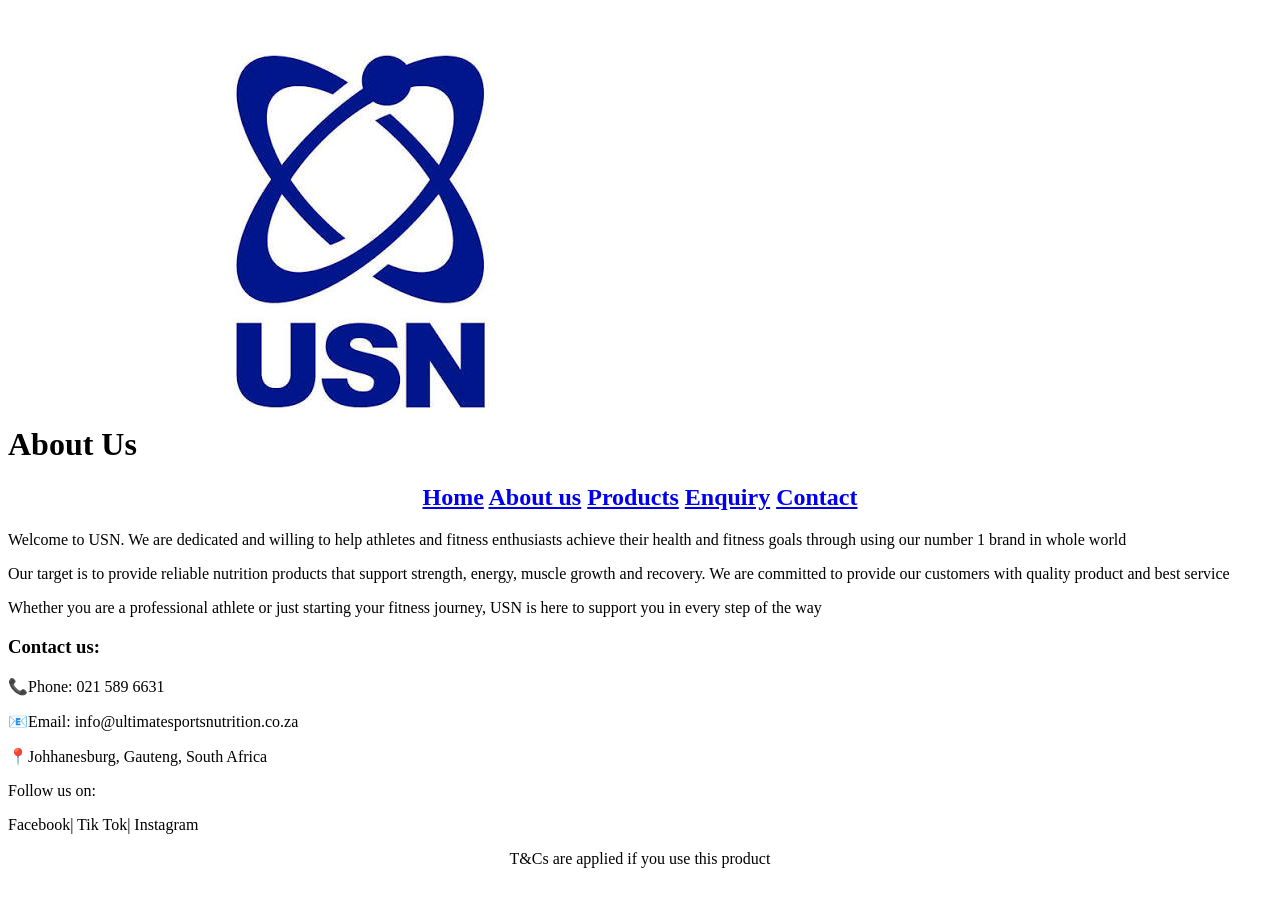
==== about.html @ 59eec49b "Add initial project files for Ultimate Sports Nutrition website, including HTML, CSS, images, and co" ====
<HTml:5>
    <head>
        <title>About us- USN</title>
    </head>

    <body>

            <link rel ="stylesheet" href="css/style.css">
            <h1>About Us<img src ="Images/images (1).jpg" alt="USN logo" class="logo"></h1>
            <section class ="navigation">
            <nav class="nav-links">
         <h2 style="text-align: center">
             <a href = "index.html">Home</a>
             <a href ="about.html">About us</a>
             <a href = "product.html">Products</a>
             <a href = "enquiry.html">Enquiry</a>
             <a href = "contact.html">Contact</a>
         </h2>
            </nav>
           </section>

            <section class ="about">
            
            <p>Welcome to USN. We are dedicated and willing to help athletes and fitness enthusiasts achieve their health and fitness goals through using our number 1 brand in whole world</p>

            <p>Our target is to provide reliable nutrition products that support strength, energy, muscle growth and recovery. We are committed to provide our customers with quality product and best service</p>

            <p>Whether you are a professional athlete or just starting your fitness journey, USN is here to support you in every step of the way</p>
            </section>
        

        <footer>
        <h3>Contact us:</h3>
        <p>📞Phone: 021 589 6631</p>
        <p>📧Email: info@ultimatesportsnutrition.co.za</p>
        <p>📍Johhanesburg, Gauteng, South Africa</p>

        <p>Follow us on:</p>
        <p>Facebook| Tik Tok| Instagram</p>

         <p align ="center">T&Cs are applied if you use this product</p>


     </footer>


    </body>

</HTml:5>
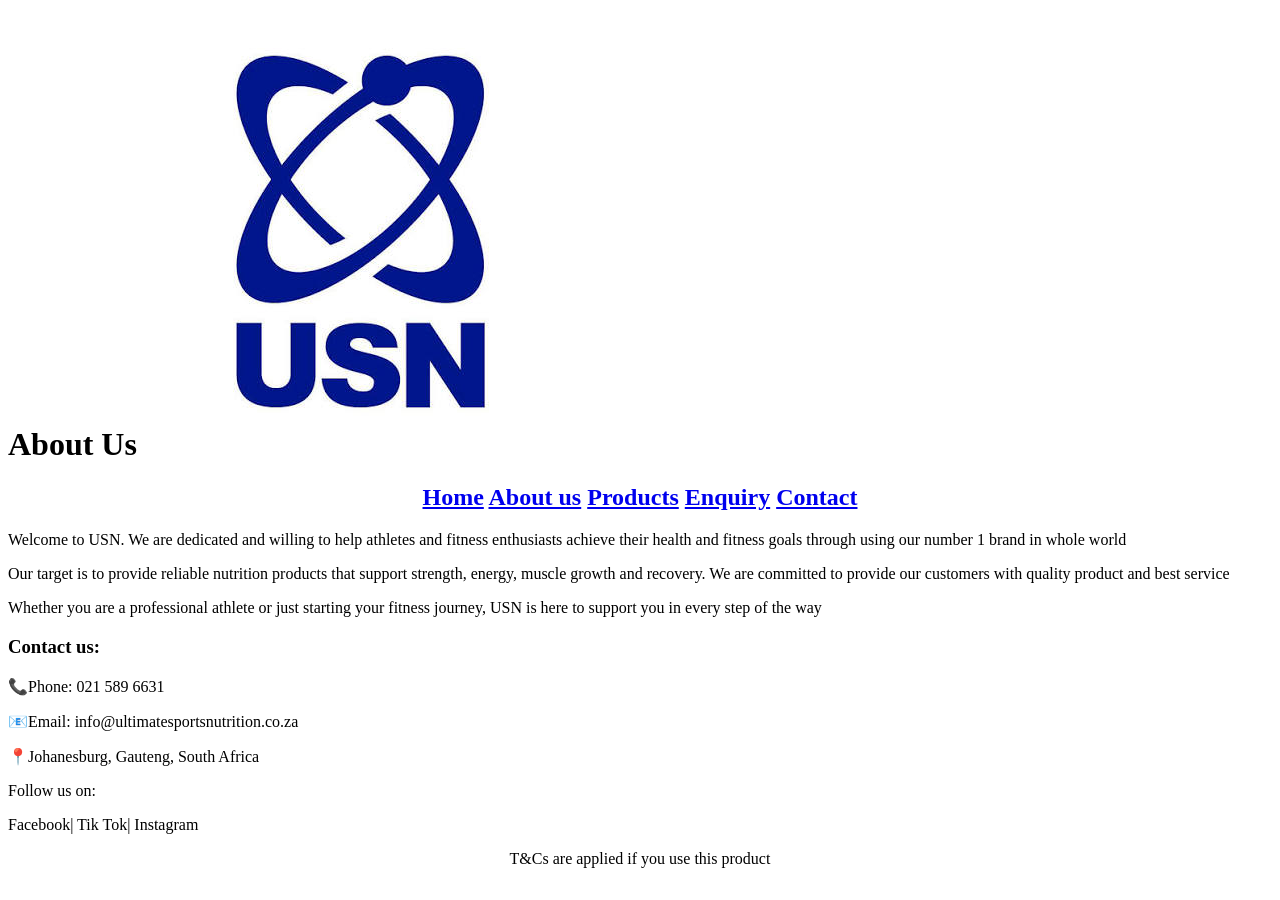
==== commit 7b49e583: "Fix typo in location name across multiple HTML files" ====
--- a/about.html
+++ b/about.html
@@ -33,7 +33,7 @@
         <h3>Contact us:</h3>
         <p>📞Phone: 021 589 6631</p>
         <p>📧Email: info@ultimatesportsnutrition.co.za</p>
-        <p>📍Johhanesburg, Gauteng, South Africa</p>
+        <p>📍Johanesburg, Gauteng, South Africa</p>
 
         <p>Follow us on:</p>
         <p>Facebook| Tik Tok| Instagram</p>
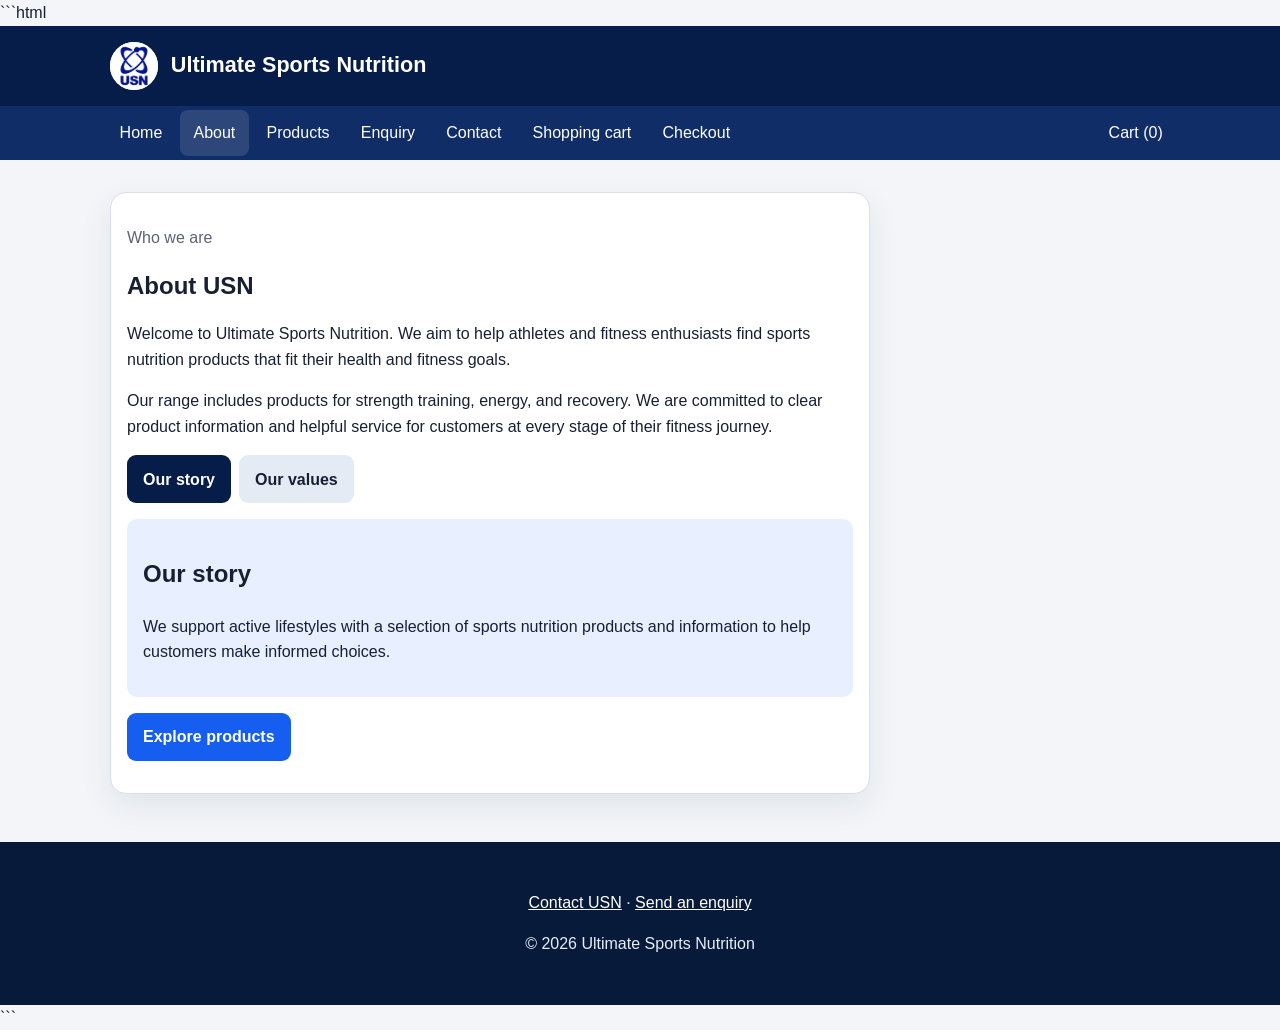
==== commit 69b02a2c: "Add product catalog, cart functionality, and SEO enhancements - Implemented a product catalog with v" ====
--- a/about.html
+++ b/about.html
@@ -1,49 +1,164 @@
-<HTml:5>
-    <head>
-        <title>About us- USN</title>
-    </head>
+```html
+<!doctype html>
+<html lang="en-ZA">
 
-    <body>
+<head>
+    <meta charset="utf-8">
 
-            <link rel ="stylesheet" href="css/style.css">
-            <h1>About Us<img src ="Images/images (1).jpg" alt="USN logo" class="logo"></h1>
-            <section class ="navigation">
-            <nav class="nav-links">
-         <h2 style="text-align: center">
-             <a href = "index.html">Home</a>
-             <a href ="about.html">About us</a>
-             <a href = "product.html">Products</a>
-             <a href = "enquiry.html">Enquiry</a>
-             <a href = "contact.html">Contact</a>
-         </h2>
-            </nav>
-           </section>
+    <meta name="viewport"
+          content="width=device-width, initial-scale=1">
 
-            <section class ="about">
-            
-            <p>Welcome to USN. We are dedicated and willing to help athletes and fitness enthusiasts achieve their health and fitness goals through using our number 1 brand in whole world</p>
+    <meta http-equiv="Content-Security-Policy"
+          content="default-src 'self'; img-src 'self' data:; style-src 'self'; script-src 'self'; object-src 'none'; base-uri 'self'; form-action 'self' mailto:">
 
-            <p>Our target is to provide reliable nutrition products that support strength, energy, muscle growth and recovery. We are committed to provide our customers with quality product and best service</p>
+    <meta name="description"
+          content="Learn about Ultimate Sports Nutrition and our focus on helping athletes and fitness enthusiasts.">
 
-            <p>Whether you are a professional athlete or just starting your fitness journey, USN is here to support you in every step of the way</p>
+    <meta name="keywords"
+          content="about USN, sports nutrition South Africa">
+
+    <title>About USN | Sports Nutrition</title>
+
+    <link rel="stylesheet" href="CSS/style.css">
+
+    <script src="app.js" defer></script>
+</head>
+
+<body>
+
+    <a class="skip-link" href="#main">Skip to content</a>
+
+    <header class="site-header">
+
+        <a class="brand" href="index.html">
+            <img src="Images/images (1).jpg" alt="">
+            <span>Ultimate Sports Nutrition</span>
+        </a>
+
+        <nav class="nav" aria-label="Main navigation">
+
+            <div class="nav-inner">
+
+                <a href="index.html">Home</a>
+
+                <a href="about.html" aria-current="page">About</a>
+
+                <a href="product.html">Products</a>
+
+                <a href="enquiry.html">Enquiry</a>
+
+                <a href="contact.html">Contact</a>
+
+                <a href="basket.html">Shopping cart</a>
+
+                <a href="checkout.html">Checkout</a>
+
+                <span class="cart-count" data-cart-count>
+                    Cart (0)
+                </span>
+
+            </div>
+
+        </nav>
+
+    </header>
+
+    <main id="main" class="container">
+
+        <article class="panel about-copy">
+
+            <p class="muted">Who we are</p>
+
+            <h1 class="page-title">About USN</h1>
+
+            <p>
+                Welcome to Ultimate Sports Nutrition.
+                We aim to help athletes and fitness enthusiasts
+                find sports nutrition products that fit their
+                health and fitness goals.
+            </p>
+
+            <p>
+                Our range includes products for strength training,
+                energy, and recovery. We are committed to clear
+                product information and helpful service for
+                customers at every stage of their fitness journey.
+            </p>
+
+            <div class="tabs"
+                 role="tablist"
+                 aria-label="About USN">
+
+                <button type="button"
+                        role="tab"
+                        data-tab="story"
+                        aria-selected="true">
+                    Our story
+                </button>
+
+                <button type="button"
+                        role="tab"
+                        data-tab="values"
+                        aria-selected="false">
+                    Our values
+                </button>
+
+            </div>
+
+            <section id="story"
+                     data-tab-panel
+                     class="notice">
+
+                <h2>Our story</h2>
+
+                <p>
+                    We support active lifestyles with a selection
+                    of sports nutrition products and information
+                    to help customers make informed choices.
+                </p>
+
             </section>
-        
 
-        <footer>
-        <h3>Contact us:</h3>
-        <p>📞Phone: 021 589 6631</p>
-        <p>📧Email: info@ultimatesportsnutrition.co.za</p>
-        <p>📍Johanesburg, Gauteng, South Africa</p>
+            <section id="values"
+                     data-tab-panel
+                     class="notice"
+                     hidden>
 
-        <p>Follow us on:</p>
-        <p>Facebook| Tik Tok| Instagram</p>
+                <h2>Our values</h2>
 
-         <p align ="center">T&Cs are applied if you use this product</p>
+                <p>
+                    We value helpful service, straightforward
+                    product information, and a welcoming experience
+                    for every customer.
+                </p>
 
+            </section>
 
-     </footer>
+            <p>
+                <a class="button" href="product.html">
+                    Explore products
+                </a>
+            </p>
 
+        </article>
 
-    </body>
+    </main>
 
-</HTml:5>+    <footer class="site-footer">
+
+        <p>
+            <a href="contact.html">Contact USN</a>
+            ·
+            <a href="enquiry.html">Send an enquiry</a>
+        </p>
+
+        <p>
+            &copy; 2026 Ultimate Sports Nutrition
+        </p>
+
+    </footer>
+
+</body>
+
+</html>
+```
--- a/CSS/style.css
+++ b/CSS/style.css
@@ -0,0 +1,625 @@
+/* ==============================
+   1. ROOT VARIABLES
+   ============================== */
+
+:root {
+    --navy: #071d49;
+    --blue: #155eef;
+    --ink: #172033;
+    --muted: #5b6475;
+    --paper: #fff;
+    --bg: #f3f5f8;
+    --line: #d9deea;
+    --accent: #e8f0ff;
+    --radius: 16px;
+    --shadow: 0 12px 32px #10234a14;
+}
+
+
+/* ==============================
+   2. GENERAL STYLING
+   ============================== */
+
+* {
+    box-sizing: border-box;
+}
+
+body {
+    margin: 0;
+    color: var(--ink);
+    font: 16px/1.6 Arial, Helvetica, sans-serif;
+    background: var(--bg);
+}
+
+img {
+    max-width: 100%;
+    height: auto;
+}
+
+a {
+    color: #124cb5;
+}
+
+
+/* ==============================
+   3. KEYBOARD FOCUS
+   ============================== */
+
+a:focus-visible,
+button:focus-visible,
+input:focus-visible,
+select:focus-visible,
+textarea:focus-visible {
+    outline: 3px solid #f4b400;
+    outline-offset: 2px;
+}
+
+
+/* ==============================
+   4. SKIP LINK
+   ============================== */
+
+.skip-link {
+    position: absolute;
+    left: -9999px;
+}
+
+.skip-link:focus {
+    left: 1rem;
+    top: 1rem;
+    background: #fff;
+    padding: 0.6rem;
+    z-index: 10;
+}
+
+
+/* ==============================
+   5. WEBSITE HEADER
+   ============================== */
+
+.site-header {
+    background: var(--navy);
+    color: #fff;
+}
+
+
+/* ==============================
+   6. BRAND AND LOGO
+   ============================== */
+
+.brand {
+    max-width: 1100px;
+    margin: auto;
+    padding: 1rem 1.25rem;
+    display: flex;
+    align-items: center;
+    gap: 0.8rem;
+    color: #fff;
+    text-decoration: none;
+    font-size: 1.35rem;
+    font-weight: 800;
+}
+
+.brand img {
+    width: 48px;
+    height: 48px;
+    object-fit: contain;
+    border-radius: 50%;
+    background: #fff;
+}
+
+
+/* ==============================
+   7. NAVIGATION BAR
+   ============================== */
+
+.nav {
+    background: #102d68;
+}
+
+.nav-inner {
+    max-width: 1100px;
+    margin: auto;
+    padding: 0.25rem 1rem;
+    display: flex;
+    align-items: center;
+    gap: 0.25rem;
+    flex-wrap: wrap;
+}
+
+.nav a {
+    color: #fff;
+    padding: 0.65rem 0.85rem;
+    text-decoration: none;
+    border-radius: 8px;
+}
+
+.nav a:hover,
+.nav a[aria-current=page] {
+    background: #ffffff20;
+}
+
+
+/* ==============================
+   8. SHOPPING CART COUNTER
+   ============================== */
+
+.cart-count {
+    margin-left: auto;
+    color: #fff;
+    padding: 0.4rem 0.7rem;
+}
+
+
+/* ==============================
+   9. MAIN CONTAINER
+   ============================== */
+
+.container {
+    max-width: 1100px;
+    margin: 2rem auto;
+    padding: 0 1.25rem;
+}
+
+
+/* ==============================
+   10. HERO SECTION
+   ============================== */
+
+.hero {
+    background:
+        linear-gradient(110deg, #071d49ed, #154a9bd9),
+        url('../Images/images.jpg') center/cover;
+
+    color: white;
+    border-radius: var(--radius);
+    padding: clamp(2rem, 6vw, 5rem);
+    min-height: 300px;
+
+    display: flex;
+    flex-direction: column;
+    justify-content: center;
+}
+
+.hero h1 {
+    font-size: clamp(2rem, 5vw, 3.6rem);
+    line-height: 1.1;
+    max-width: 700px;
+    margin: 0 0 1rem;
+}
+
+.hero p {
+    max-width: 650px;
+}
+
+
+/* ==============================
+   11. BUTTONS
+   ============================== */
+
+.button,
+button {
+    display: inline-flex;
+    align-items: center;
+    justify-content: center;
+
+    border: 0;
+    border-radius: 9px;
+    padding: 0.7rem 1rem;
+
+    background: var(--blue);
+    color: #fff;
+
+    font: inherit;
+    font-weight: 700;
+
+    text-decoration: none;
+    cursor: pointer;
+}
+
+.button.secondary {
+    background: var(--navy);
+}
+
+button:hover,
+.button:hover {
+    filter: brightness(0.9);
+}
+
+
+/* ==============================
+   12. SECTION HEADINGS
+   ============================== */
+
+.section-head {
+    display: flex;
+    align-items: end;
+    justify-content: space-between;
+    gap: 1rem;
+    flex-wrap: wrap;
+    margin: 2rem 0 1rem;
+}
+
+.section-head h2,
+.page-title {
+    margin: 0.2rem 0;
+}
+
+
+/* ==============================
+   13. PRODUCT GRID
+   ============================== */
+
+.grid {
+    display: grid;
+    grid-template-columns: repeat(auto-fit, minmax(220px, 1fr));
+    gap: 1rem;
+}
+
+
+/* ==============================
+   14. CARDS AND PANELS
+   ============================== */
+
+.card,
+.panel {
+    background: var(--paper);
+    border: 1px solid var(--line);
+    border-radius: var(--radius);
+    box-shadow: var(--shadow);
+    padding: 1rem;
+}
+
+
+/* ==============================
+   15. PRODUCT CARDS
+   ============================== */
+
+.product-card {
+    display: flex;
+    flex-direction: column;
+}
+
+.product-card img {
+    width: 100%;
+    height: 185px;
+    object-fit: contain;
+    background: #fff;
+    border-radius: 10px;
+    cursor: zoom-in;
+}
+
+.product-card h3 {
+    margin: 0.6rem 0 0;
+}
+
+.product-card p {
+    margin: 0.25rem 0;
+    color: var(--muted);
+}
+
+.price {
+    color: var(--navy) !important;
+    font-weight: 800;
+    font-size: 1.15rem;
+}
+
+.product-card .button {
+    margin-top: auto;
+}
+
+
+/* ==============================
+   16. SEARCH AND FILTER TOOLBAR
+   ============================== */
+
+.toolbar {
+    display: flex;
+    gap: 0.65rem;
+    flex-wrap: wrap;
+    margin: 1rem 0;
+}
+
+.toolbar input,
+.toolbar select {
+    min-width: 190px;
+    flex: 1;
+}
+
+
+/* ==============================
+   17. FORM FIELDS
+   ============================== */
+
+.field {
+    display: grid;
+    gap: 0.35rem;
+    margin: 1rem 0;
+}
+
+.field input,
+.field select,
+.field textarea,
+.toolbar input,
+.toolbar select {
+    border: 1px solid #aab3c2;
+    border-radius: 8px;
+    padding: 0.7rem;
+    font: inherit;
+    background: #fff;
+}
+
+.field textarea {
+    min-height: 120px;
+    resize: vertical;
+}
+
+
+/* ==============================
+   18. MUTED TEXT AND HINTS
+   ============================== */
+
+.hint,
+.muted {
+    color: var(--muted);
+}
+
+
+/* ==============================
+   19. FORM MESSAGES
+   ============================== */
+
+.form-message {
+    padding: 0.75rem;
+    border-radius: 8px;
+    margin: 1rem 0;
+}
+
+.success {
+    background: #e7f7ed;
+    color: #14532d;
+}
+
+.error {
+    background: #fff0f0;
+    color: #8d2020;
+}
+
+
+/* ==============================
+   20. SHOPPING CART ROWS
+   ============================== */
+
+.cart-row {
+    display: grid;
+    grid-template-columns: 80px 1fr auto auto;
+    align-items: center;
+    gap: 1rem;
+    border-bottom: 1px solid var(--line);
+    padding: 1rem 0;
+}
+
+.cart-row img {
+    width: 76px;
+    height: 76px;
+    object-fit: contain;
+}
+
+.cart-row input {
+    width: 70px;
+    padding: 0.45rem;
+}
+
+
+/* ==============================
+   21. SHOPPING CART TOTAL
+   ============================== */
+
+.cart-total {
+    text-align: right;
+    font-size: 1.3rem;
+    font-weight: 800;
+    margin: 1rem 0;
+}
+
+
+/* ==============================
+   22. TWO-COLUMN LAYOUT
+   ============================== */
+
+.two-col {
+    display: grid;
+    grid-template-columns: 1fr 1fr;
+    gap: 1rem;
+}
+
+
+/* ==============================
+   23. ACCORDION
+   ============================== */
+
+.accordion button {
+    width: 100%;
+    justify-content: space-between;
+    background: #edf2fb;
+    color: var(--ink);
+    margin: 0.3rem 0;
+}
+
+.accordion [hidden] {
+    display: none;
+}
+
+
+/* ==============================
+   24. TABS
+   ============================== */
+
+.tabs {
+    display: flex;
+    gap: 0.5rem;
+    flex-wrap: wrap;
+    margin: 1rem 0;
+}
+
+.tabs button {
+    background: #e5ebf5;
+    color: var(--ink);
+}
+
+.tabs button[aria-selected=true] {
+    background: var(--navy);
+    color: #fff;
+}
+
+
+/* ==============================
+   25. IMAGE LIGHTBOX
+   ============================== */
+
+.lightbox {
+    position: fixed;
+    inset: 0;
+    background: #000c;
+    display: grid;
+    place-items: center;
+    padding: 2rem;
+    z-index: 20;
+}
+
+.lightbox[hidden] {
+    display: none;
+}
+
+.lightbox img {
+    max-height: 80vh;
+    background: #fff;
+    border-radius: 10px;
+}
+
+.lightbox button {
+    position: absolute;
+    top: 1rem;
+    right: 1rem;
+}
+
+
+/* ==============================
+   26. ABOUT US PAGE
+   ============================== */
+
+.about-copy {
+    max-width: 760px;
+}
+
+
+/* ==============================
+   27. CONTACT LIST
+   ============================== */
+
+.contact-list {
+    list-style: none;
+    padding: 0;
+}
+
+
+/* ==============================
+   28. WEBSITE FOOTER
+   ============================== */
+
+.site-footer {
+    margin-top: 3rem;
+    padding: 2rem 1.25rem;
+    background: #081a3a;
+    color: #e8eefb;
+    text-align: center;
+}
+
+.site-footer a {
+    color: #fff;
+}
+
+
+/* ==============================
+   29. NOTICE BOX
+   ============================== */
+
+.notice {
+    background: var(--accent);
+    padding: 1rem;
+    border-radius: 10px;
+}
+
+
+/* ==============================
+   30. EMPTY STATE
+   ============================== */
+
+.empty {
+    text-align: center;
+    padding: 2rem;
+}
+
+
+/* ==============================
+   31. SCREEN-READER-ONLY TEXT
+   ============================== */
+
+.sr-only {
+    position: absolute;
+    width: 1px;
+    height: 1px;
+    padding: 0;
+    margin: -1px;
+    overflow: hidden;
+    clip: rect(0, 0, 0, 0);
+    white-space: nowrap;
+    border: 0;
+}
+
+
+/* ==============================
+   32. RESPONSIVE DESIGN
+   ============================== */
+
+@media (max-width: 620px) {
+
+    .container {
+        margin: 1.2rem auto;
+    }
+
+    .cart-row {
+        grid-template-columns: 60px 1fr auto;
+        gap: 0.5rem;
+    }
+
+    .cart-row .remove {
+        grid-column: 2 / -1;
+        justify-self: end;
+    }
+
+    .two-col {
+        grid-template-columns: 1fr;
+    }
+
+    .nav-inner {
+        justify-content: center;
+    }
+
+    .cart-count {
+        margin: 0 auto;
+    }
+
+    .brand {
+        justify-content: center;
+    }
+}
+
+
+/* ==============================
+   33. HOME PAGE INFORMATION
+   ============================== */
+
+.home-info {
+    margin-top: 2rem;
+}
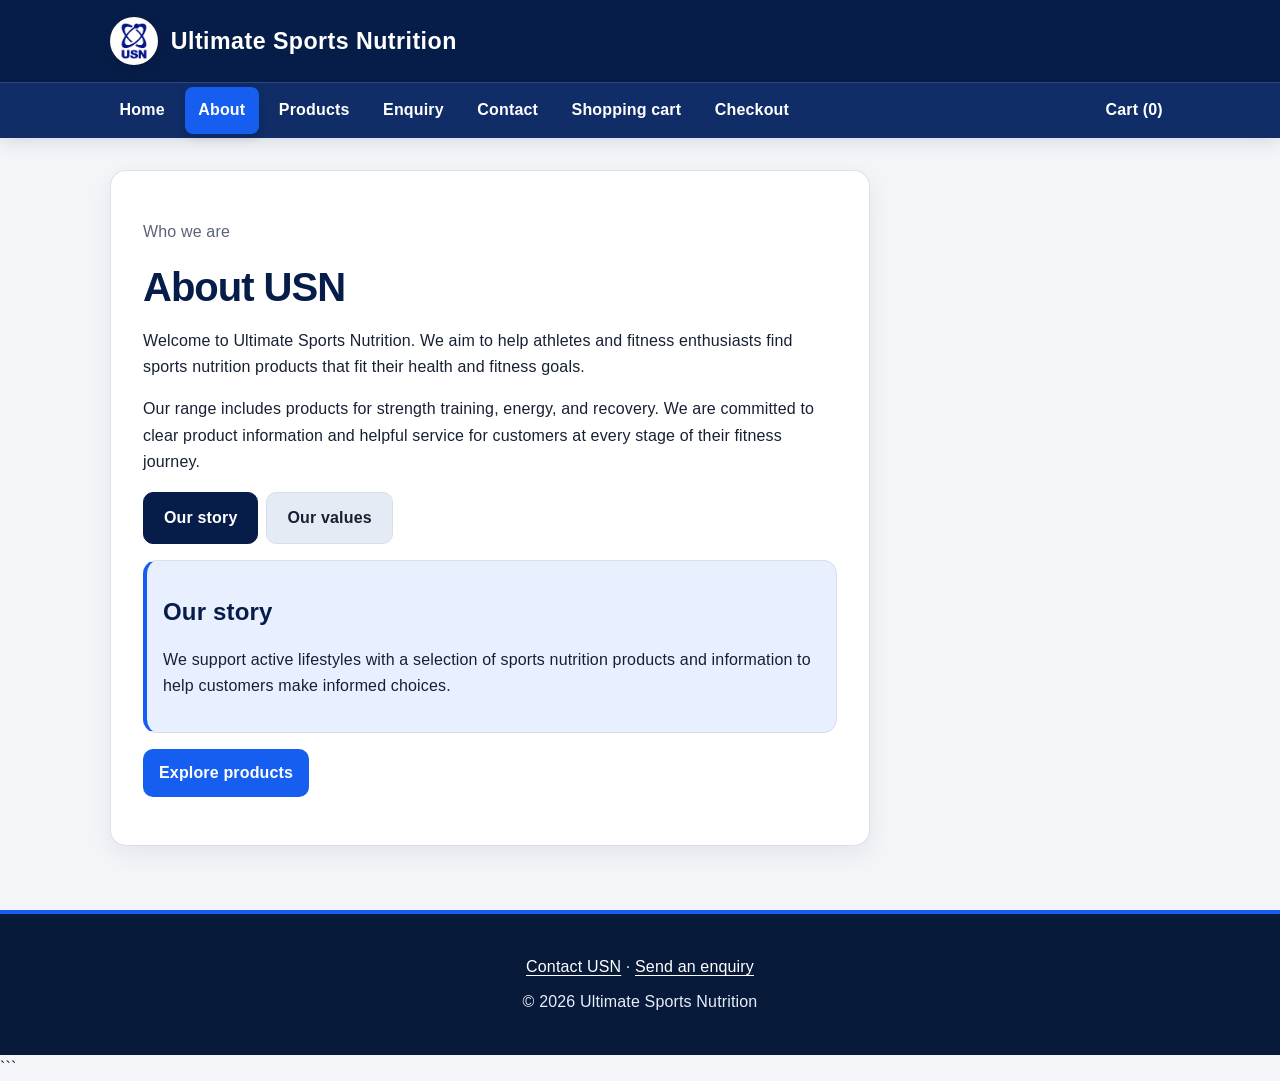
==== commit 52038292: "Remove unnecessary HTML comments and clean up structure in about.html and contact.html" ====
--- a/about.html
+++ b/about.html
@@ -1,4 +1,3 @@
-```html
 <!doctype html>
 <html lang="en-ZA">
 
--- a/CSS/style.css
+++ b/CSS/style.css
@@ -620,6 +620,538 @@
    33. HOME PAGE INFORMATION
    ============================== */
 
+
 .home-info {
     margin-top: 2rem;
-}+}
+
+/* =========================
+   ABOUT US SECTION
+   ========================= */
+
+.about {
+    background-color: white;
+    padding: 30px;
+    margin: 20px auto;
+    border-radius: 10px;
+    max-width: 900px;
+    box-shadow: 0 2px 8px rgba(0, 0, 0, 0.1);
+}
+
+.about p {
+    font-size: 17px;
+    margin-bottom: 15px;
+}
+
+/* =========================
+   PRODUCT SECTION
+   ========================= */
+
+
+.product img {
+    width: 100%;
+    max-width: 200px;
+    height: 200px;
+    object-fit: contain;
+}
+
+.product h3 {
+    margin: 10px 0;
+}
+
+.price {
+    font-size: 20px;
+    font-weight: bold;
+}
+
+/* =========================
+   BUTTONS
+   ========================= */
+
+button,
+.btn {
+    display: inline-block;
+    background-color: #222;
+    color: white;
+    border: none;
+    padding: 12px 20px;
+    border-radius: 5px;
+    text-decoration: none;
+    cursor: pointer;
+    font-size: 16px;
+}
+
+button:hover,
+.btn:hover {
+    background-color: #555;
+}
+
+hr {
+    border: none;
+    height: 2px;
+    background-color: #000;
+    margin: 20px 0;
+}
+
+.product {
+    background-color: white;
+    padding: 20px;
+    text-align: center;
+    border-radius: 10px;
+    box-shadow: 0 2px 8px rgba(0, 0, 0, 0.1);
+}
+
+.product {
+    display: grid;
+    grid-template-columns: repeat(auto-fit, minmax(220px, 1fr));
+    gap: 25px;
+}
+
+/* =========================================================
+   34. PROFESSIONAL USN DESIGN ENHANCEMENTS
+   These rules refine the existing design while preserving
+   the selectors used by the HTML pages and app.js.
+   ========================================================= */
+
+/* Global polish */
+html {
+    scroll-behavior: smooth;
+}
+
+body {
+    min-height: 100vh;
+    line-height: 1.65;
+    letter-spacing: 0.01em;
+}
+
+img {
+    display: block;
+}
+
+a {
+    transition: color 0.2s ease, background-color 0.2s ease;
+}
+
+.container {
+    width: min(100% - 2rem, 1100px);
+}
+
+/* Header and brand */
+.site-header {
+    box-shadow: 0 4px 18px rgba(7, 29, 73, 0.12);
+}
+
+.brand {
+    min-height: 82px;
+    font-size: clamp(1.1rem, 2.5vw, 1.45rem);
+    letter-spacing: 0.02em;
+}
+
+.brand img {
+    border: 2px solid rgba(255, 255, 255, 0.8);
+    box-shadow: 0 3px 12px rgba(0, 0, 0, 0.18);
+}
+
+/* Navigation */
+.nav {
+    border-top: 1px solid rgba(255, 255, 255, 0.12);
+}
+
+.nav-inner {
+    min-height: 52px;
+    gap: 0.4rem;
+}
+
+.nav a {
+    font-weight: 600;
+    transition: background-color 0.2s ease, transform 0.2s ease;
+}
+
+.nav a:hover {
+    background: rgba(255, 255, 255, 0.14);
+    transform: translateY(-1px);
+}
+
+.nav a[aria-current="page"] {
+    background: var(--blue);
+    box-shadow: 0 3px 10px rgba(0, 0, 0, 0.16);
+}
+
+.cart-count {
+    font-weight: 700;
+    white-space: nowrap;
+}
+
+/* Hero section */
+.hero {
+    position: relative;
+    overflow: hidden;
+    box-shadow: 0 16px 36px rgba(7, 29, 73, 0.18);
+}
+
+.hero p {
+    font-size: clamp(1rem, 2vw, 1.15rem);
+    color: rgba(255, 255, 255, 0.92);
+}
+
+/* Buttons */
+.button,
+button,
+.btn {
+    min-height: 44px;
+    border-radius: 10px;
+    font-weight: 700;
+    letter-spacing: 0.01em;
+    transition:
+        transform 0.2s ease,
+        box-shadow 0.2s ease,
+        background-color 0.2s ease,
+        filter 0.2s ease;
+}
+
+.button:hover,
+button:hover,
+.btn:hover {
+    filter: brightness(0.96);
+    transform: translateY(-1px);
+    box-shadow: 0 6px 14px rgba(7, 29, 73, 0.16);
+}
+
+.button:active,
+button:active,
+.btn:active {
+    transform: translateY(0);
+}
+
+.button.secondary {
+    background: var(--navy);
+}
+
+/* Headings and content panels */
+h1,
+h2,
+h3 {
+    color: var(--navy);
+    line-height: 1.25;
+}
+
+.page-title {
+    font-size: clamp(1.8rem, 4vw, 2.5rem);
+    letter-spacing: -0.025em;
+}
+
+.section-head {
+    align-items: center;
+}
+
+.panel,
+.card,
+.about {
+    border: 1px solid rgba(217, 222, 234, 0.9);
+    box-shadow: 0 8px 24px rgba(16, 35, 74, 0.07);
+}
+
+.panel {
+    padding: clamp(1.25rem, 3vw, 2rem);
+}
+
+/* Product catalogue */
+.grid {
+    align-items: stretch;
+    gap: 1.25rem;
+}
+
+.product-card {
+    min-width: 0;
+    padding: 1.1rem;
+    border-radius: 16px;
+    transition:
+        transform 0.22s ease,
+        box-shadow 0.22s ease,
+        border-color 0.22s ease;
+}
+
+.product-card:hover {
+    transform: translateY(-4px);
+    border-color: #b8c9ee;
+    box-shadow: 0 14px 30px rgba(16, 35, 74, 0.12);
+}
+
+.product-card img {
+    height: 190px;
+    padding: 0.5rem;
+    margin-bottom: 0.8rem;
+    background: #f8faff;
+}
+
+.product-card h3 {
+    font-size: 1.08rem;
+    margin: 0.45rem 0;
+}
+
+.product-card p {
+    line-height: 1.5;
+}
+
+.product-card .price {
+    margin-top: auto;
+    padding-top: 0.75rem;
+    font-size: 1.25rem;
+}
+
+.product-card button {
+    width: 100%;
+    margin-top: 0.8rem;
+}
+
+/* Search and filter controls */
+.toolbar {
+    padding: 1rem;
+    background: #fff;
+    border: 1px solid var(--line);
+    border-radius: 14px;
+    box-shadow: 0 4px 14px rgba(16, 35, 74, 0.05);
+}
+
+.toolbar input,
+.toolbar select,
+.field input,
+.field select,
+.field textarea {
+    width: 100%;
+    min-height: 46px;
+    color: var(--ink);
+    border: 1px solid #c7cfdd;
+    border-radius: 9px;
+    transition: border-color 0.2s ease, box-shadow 0.2s ease;
+}
+
+.toolbar input:focus,
+.toolbar select:focus,
+.field input:focus,
+.field select:focus,
+.field textarea:focus {
+    border-color: var(--blue);
+    box-shadow: 0 0 0 3px rgba(21, 94, 239, 0.12);
+    outline: none;
+}
+
+.field label {
+    color: var(--navy);
+    font-weight: 700;
+}
+
+.field textarea {
+    min-height: 140px;
+}
+
+/* Cart */
+.cart-row {
+    padding: 1.1rem 0;
+}
+
+.cart-row img {
+    padding: 0.25rem;
+    background: #f8faff;
+    border: 1px solid var(--line);
+    border-radius: 10px;
+}
+
+.cart-row .remove {
+    background: #a92323;
+    padding: 0.55rem 0.8rem;
+}
+
+.cart-total {
+    color: var(--navy);
+    padding: 1rem;
+    background: var(--accent);
+    border-radius: 12px;
+}
+
+/* Forms and status messages */
+.form-message {
+    border: 1px solid transparent;
+    font-weight: 600;
+}
+
+.success {
+    border-color: #b7e4c7;
+}
+
+.error {
+    border-color: #f0b8b8;
+}
+
+.hint {
+    font-size: 0.92rem;
+}
+
+/* Tabs and accordion */
+.accordion button {
+    border: 1px solid var(--line);
+    border-radius: 9px;
+    padding: 0.85rem 1rem;
+}
+
+.tabs button {
+    border: 1px solid var(--line);
+}
+
+.tabs button[aria-selected="true"] {
+    border-color: var(--navy);
+}
+
+/* About and contact sections */
+.about {
+    width: min(100% - 2rem, 900px);
+    padding: clamp(1.25rem, 3vw, 2rem);
+}
+
+.about p {
+    line-height: 1.75;
+}
+
+.contact-list li {
+    padding: 0.55rem 0;
+    border-bottom: 1px solid var(--line);
+}
+
+/* Footer */
+.site-footer {
+    margin-top: 4rem;
+    border-top: 4px solid var(--blue);
+}
+
+.site-footer p {
+    margin: 0.5rem 0;
+}
+
+.site-footer a {
+    text-underline-offset: 3px;
+}
+
+.site-footer a:hover {
+    color: #b9d0ff;
+}
+
+/* Empty cart and notice panels */
+.empty,
+.notice {
+    border: 1px solid var(--line);
+    border-radius: 14px;
+}
+
+.empty {
+    background: #fff;
+}
+
+.notice {
+    border-left: 4px solid var(--blue);
+}
+
+/* Responsive refinements */
+@media (max-width: 760px) {
+    .container {
+        width: min(100% - 1.25rem, 1100px);
+        padding: 0;
+    }
+
+    .nav-inner {
+        justify-content: center;
+        padding: 0.5rem;
+    }
+
+    .nav a {
+        padding: 0.55rem 0.65rem;
+        font-size: 0.94rem;
+    }
+
+    .cart-count {
+        width: 100%;
+        text-align: center;
+    }
+
+    .hero {
+        min-height: 260px;
+    }
+}
+
+@media (max-width: 520px) {
+    .brand {
+        justify-content: flex-start;
+        padding: 0.85rem 1rem;
+        font-size: 1.05rem;
+    }
+
+    .brand img {
+        width: 42px;
+        height: 42px;
+    }
+
+    .nav-inner {
+        gap: 0.25rem;
+    }
+
+    .nav a {
+        padding: 0.5rem;
+        font-size: 0.88rem;
+    }
+
+    .hero {
+        padding: 1.5rem;
+        border-radius: 12px;
+    }
+
+    .grid {
+        grid-template-columns: repeat(auto-fit, minmax(155px, 1fr));
+        gap: 0.8rem;
+    }
+
+    .product-card {
+        padding: 0.8rem;
+    }
+
+    .product-card img {
+        height: 145px;
+    }
+
+    .cart-row {
+        grid-template-columns: 56px minmax(0, 1fr);
+        align-items: start;
+    }
+
+    .cart-row label,
+    .cart-row .remove {
+        grid-column: 2;
+        justify-self: start;
+    }
+
+    .cart-row .remove {
+        margin-top: 0.25rem;
+    }
+
+    .toolbar input,
+    .toolbar select {
+        min-width: 100%;
+    }
+
+    .site-footer {
+        padding: 1.5rem 1rem;
+    }
+}
+
+/* Respect visitors who prefer reduced motion */
+@media (prefers-reduced-motion: reduce) {
+    html {
+        scroll-behavior: auto;
+    }
+
+    *,
+    *::before,
+    *::after {
+        transition-duration: 0.01ms !important;
+        animation-duration: 0.01ms !important;
+        animation-iteration-count: 1 !important;
+    }
+}
